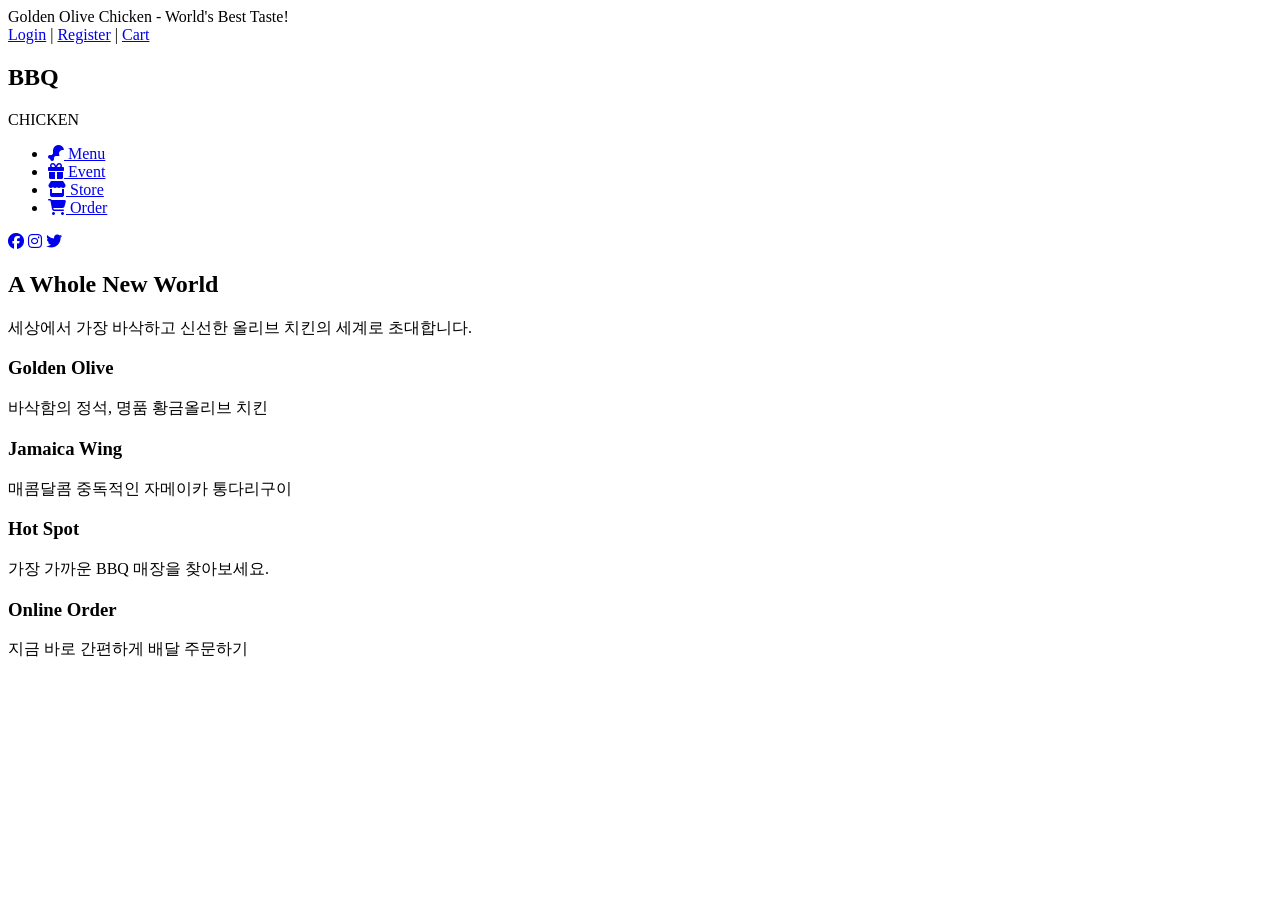
==== index.html @ 69571ec9 "Rename bbq chicken.html to index.html" ====
<!DOCTYPE html>
<html lang="ko">
<head>
    <meta charset="UTF-8">
    <meta name="viewport" content="width=device-width, initial-scale=1.0">
    <title>BBQ Chicken Hot & Crispy</title>
    <!-- 외부 CSS 및 폰트 -->
    <link rel="stylesheet" href="./css/style.css">
    <link rel="stylesheet" href="https://cdnjs.cloudflare.com/ajax/libs/font-awesome/6.4.0/css/all.min.css">
</head>
<body>
    <!-- 상단 유틸리티 메뉴 -->
    <header class="top-header">
        <div class="top-inner">
            <span class="notice">Golden Olive Chicken - World's Best Taste!</span>
            <div class="user-menu">
                <a href="#">Login</a> | <a href="#">Register</a> | <a href="#">Cart</a>
            </div>
        </div>
    </header>

    <!-- 메인 컨테이너 -->
    <div class="wrap">
        <!-- 좌측 사이드 / 네비게이션 영역 -->
        <nav class="side-nav">
            <div class="logo">
                <h2>BBQ</h2>
                <p>CHICKEN</p>
            </div>
            <ul class="menu-list">
                <li><a href="#"><i class="fa-solid fa-drumstick-bite"></i> Menu</a></li>
                <li><a href="#"><i class="fa-solid fa-gift"></i> Event</a></li>
                <li><a href="#"><i class="fa-solid fa-store"></i> Store</a></li>
                <li><a href="#"><i class="fa-solid fa-cart-shopping"></i> Order</a></li>
            </ul>
            <div class="nav-footer">
                <a href="#"><i class="fa-brands fa-facebook"></i></a>
                <a href="#"><i class="fa-brands fa-instagram"></i></a>
                <a href="#"><i class="fa-brands fa-twitter"></i></a>
            </div>
        </nav>

        <!-- 메인 콘텐츠 영역 -->
        <main class="main-content">
            <!-- 배너 섹션 1 -->
            <section class="hero-banner">
                <div class="banner-text">
                    <h1>A Whole New World</h1>
                    <p>세상에서 가장 바삭하고 신선한 올리브 치킨의 세계로 초대합니다.</p>
                </div>
            </section>

            <!-- 서브 그리드 콘텐츠 영역 -->
            <section class="grid-section">
                <div class="box box-1">
                    <h3>Golden Olive</h3>
                    <p>바삭함의 정석, 명품 황금올리브 치킨</p>
                </div>
                <div class="box box-2">
                    <h3>Jamaica Wing</h3>
                    <p>매콤달콤 중독적인 자메이카 통다리구이</p>
                </div>
                <div class="box box-3">
                    <h3>Hot Spot</h3>
                    <p>가장 가까운 BBQ 매장을 찾아보세요.</p>
                </div>
                <div class="box box-4">
                    <h3>Online Order</h3>
                    <p>지금 바로 간편하게 배달 주문하기</p>
                </div>
            </section>
        </main>
    </div>

    <!-- 스크립트 파일 연결 -->
    <script src="./js/custom.js"></script>
</body>
</html>
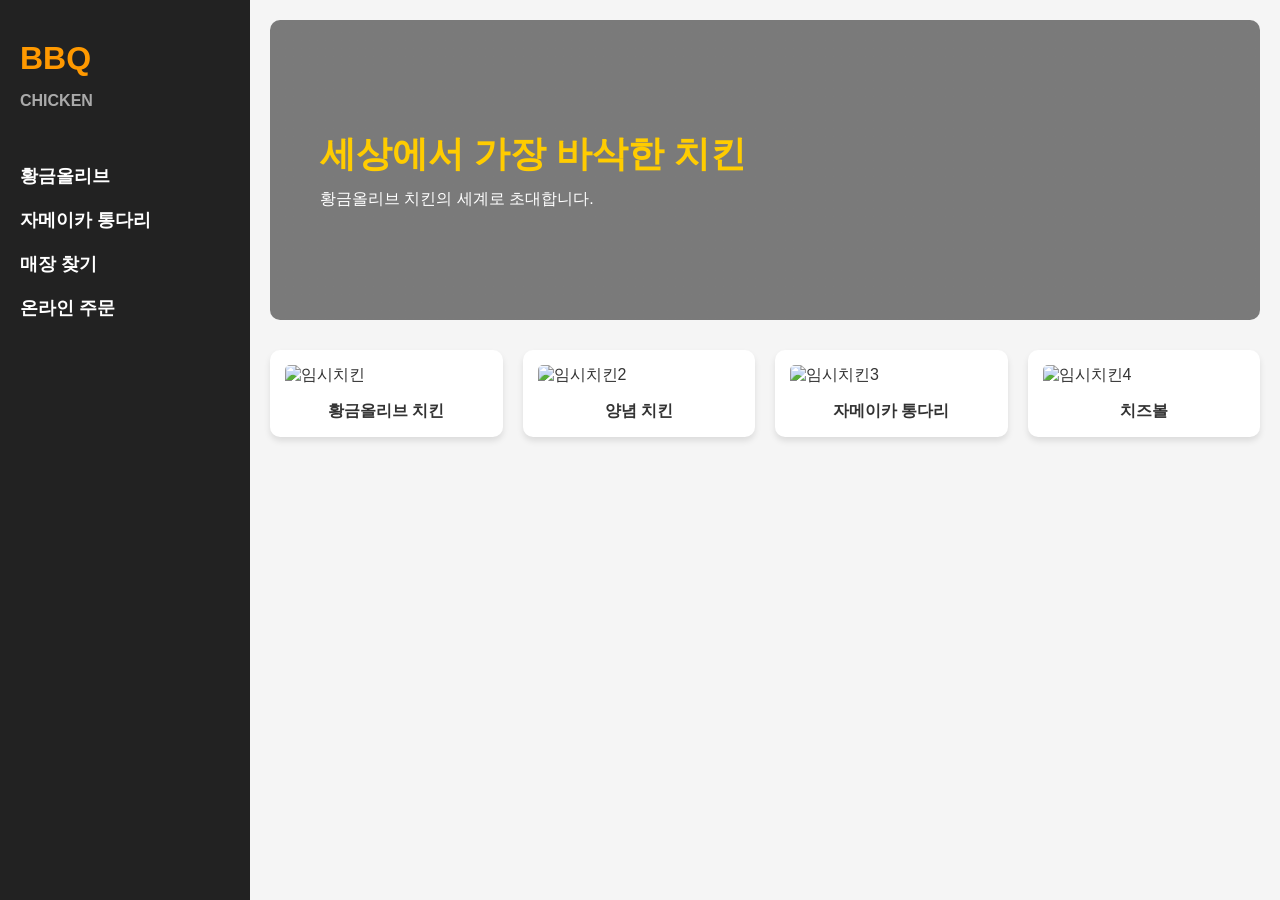
==== commit c264f222: "Add files via upload" ====
--- a/index.html
+++ b/index.html
@@ -3,76 +3,53 @@
 <head>
     <meta charset="UTF-8">
     <meta name="viewport" content="width=device-width, initial-scale=1.0">
-    <title>BBQ Chicken Hot & Crispy</title>
-    <!-- 외부 CSS 및 폰트 -->
-    <link rel="stylesheet" href="./css/style.css">
-    <link rel="stylesheet" href="https://cdnjs.cloudflare.com/ajax/libs/font-awesome/6.4.0/css/all.min.css">
+    <title>BBQ Chicken</title>
+    <!-- CSS 파일 연결 (같은 폴더) -->
+    <link rel="stylesheet" href="style.css">
 </head>
 <body>
-    <!-- 상단 유틸리티 메뉴 -->
-    <header class="top-header">
-        <div class="top-inner">
-            <span class="notice">Golden Olive Chicken - World's Best Taste!</span>
-            <div class="user-menu">
-                <a href="#">Login</a> | <a href="#">Register</a> | <a href="#">Cart</a>
-            </div>
-        </div>
-    </header>
-
-    <!-- 메인 컨테이너 -->
     <div class="wrap">
-        <!-- 좌측 사이드 / 네비게이션 영역 -->
+        <!-- 왼쪽 메뉴바 -->
         <nav class="side-nav">
-            <div class="logo">
-                <h2>BBQ</h2>
-                <p>CHICKEN</p>
-            </div>
+            <h1>BBQ<br><span>CHICKEN</span></h1>
             <ul class="menu-list">
-                <li><a href="#"><i class="fa-solid fa-drumstick-bite"></i> Menu</a></li>
-                <li><a href="#"><i class="fa-solid fa-gift"></i> Event</a></li>
-                <li><a href="#"><i class="fa-solid fa-store"></i> Store</a></li>
-                <li><a href="#"><i class="fa-solid fa-cart-shopping"></i> Order</a></li>
+                <li><a href="#">황금올리브</a></li>
+                <li><a href="#">자메이카 통다리</a></li>
+                <li><a href="#">매장 찾기</a></li>
+                <li><a href="#">온라인 주문</a></li>
             </ul>
-            <div class="nav-footer">
-                <a href="#"><i class="fa-brands fa-facebook"></i></a>
-                <a href="#"><i class="fa-brands fa-instagram"></i></a>
-                <a href="#"><i class="fa-brands fa-twitter"></i></a>
-            </div>
         </nav>
 
-        <!-- 메인 콘텐츠 영역 -->
+        <!-- 오른쪽 메인 화면 -->
         <main class="main-content">
-            <!-- 배너 섹션 1 -->
-            <section class="hero-banner">
-                <div class="banner-text">
-                    <h1>A Whole New World</h1>
-                    <p>세상에서 가장 바삭하고 신선한 올리브 치킨의 세계로 초대합니다.</p>
+            <div class="banner">
+                <h2>세상에서 가장 바삭한 치킨</h2>
+                <p>황금올리브 치킨의 세계로 초대합니다.</p>
+            </div>
+
+            <!-- 사진과 메뉴가 들어가는 반응형 박스들 -->
+            <div class="grid-container">
+                <div class="box">
+                    <img src="https://images.unsplash.com/photo-1626645738196-c2a7c87a8f58?w=500&q=80" alt="임시치킨">
+                    <h3>황금올리브 치킨</h3>
                 </div>
-            </section>
-
-            <!-- 서브 그리드 콘텐츠 영역 -->
-            <section class="grid-section">
-                <div class="box box-1">
-                    <h3>Golden Olive</h3>
-                    <p>바삭함의 정석, 명품 황금올리브 치킨</p>
+                <div class="box">
+                    <img src="https://images.unsplash.com/photo-1604908176997-125f25cc6f3d?w=500&q=80" alt="임시치킨2">
+                    <h3>양념 치킨</h3>
                 </div>
-                <div class="box box-2">
-                    <h3>Jamaica Wing</h3>
-                    <p>매콤달콤 중독적인 자메이카 통다리구이</p>
+                <div class="box">
+                    <img src="https://images.unsplash.com/photo-1569058242253-92a9c755a0ec?w=500&q=80" alt="임시치킨3">
+                    <h3>자메이카 통다리</h3>
                 </div>
-                <div class="box box-3">
-                    <h3>Hot Spot</h3>
-                    <p>가장 가까운 BBQ 매장을 찾아보세요.</p>
+                <div class="box">
+                    <img src="https://images.unsplash.com/photo-1589302168068-964664d93dc0?w=500&q=80" alt="임시치킨4">
+                    <h3>치즈볼</h3>
                 </div>
-                <div class="box box-4">
-                    <h3>Online Order</h3>
-                    <p>지금 바로 간편하게 배달 주문하기</p>
-                </div>
-            </section>
+            </div>
         </main>
     </div>
 
-    <!-- 스크립트 파일 연결 -->
-    <script src="./js/custom.js"></script>
+    <!-- JS 파일 연결 (같은 폴더) -->
+    <script src="custom.js"></script>
 </body>
-</html>
+</html>
--- a/style.css
+++ b/style.css
@@ -0,0 +1,84 @@
+/* 기본 설정 */
+* { margin: 0; padding: 0; box-sizing: border-box; }
+body { font-family: sans-serif; background-color: #f5f5f5; color: #333; }
+a { text-decoration: none; color: inherit; }
+ul { list-style: none; }
+
+/* 전체 틀 */
+.wrap { display: flex; min-height: 100vh; }
+
+/* 왼쪽 메뉴바 */
+.side-nav { width: 250px; background-color: #222; color: white; padding: 40px 20px; }
+.side-nav h1 { color: #ff9900; font-size: 32px; margin-bottom: 50px; }
+.side-nav h1 span { font-size: 16px; color: #aaa; }
+.menu-list li { margin-bottom: 20px; font-size: 18px; font-weight: bold; }
+.menu-list li a:hover { color: #ff9900; }
+
+/* 오른쪽 메인 콘텐츠 */
+.main-content { flex: 1; padding: 20px; }
+
+/* 상단 큰 배너 */
+.banner {
+    background-image: linear-gradient(rgba(0,0,0,0.5), rgba(0,0,0,0.5)), url('https://images.unsplash.com/photo-1626645738196-c2a7c87a8f58?w=1200&q=80');
+    background-size: cover;
+    background-position: center;
+    height: 300px;
+    border-radius: 10px;
+    display: flex;
+    flex-direction: column;
+    justify-content: center;
+    padding-left: 50px;
+    color: white;
+    margin-bottom: 30px;
+}
+.banner h2 { font-size: 36px; color: #ffcc00; margin-bottom: 10px; }
+
+/* 반응형 그리드 박스 (몰디브 예제 스타일) */
+.grid-container {
+    display: grid;
+    grid-template-columns: repeat(4, 1fr);
+    gap: 20px;
+}
+.box {
+    background: white;
+    padding: 15px;
+    border-radius: 10px;
+    box-shadow: 0 4px 6px rgba(0,0,0,0.1);
+    transition: transform 0.3s ease;
+    cursor: pointer;
+}
+.box:hover {
+    transform: translateY(-10px);
+}
+.box img {
+    width: 100%;
+    height: 180px;
+    object-fit: cover;
+    border-radius: 5px;
+    margin-bottom: 15px;
+}
+.box h3 { text-align: center; font-size: 16px; }
+
+/* === 화면 크기에 따라 변하는 반응형 설정 === */
+
+/* 1024px 이하 (태블릿 크기) */
+@media screen and (max-width: 1024px) {
+    .grid-container { grid-template-columns: repeat(2, 1fr); }
+}
+
+/* 780px 이하 (메뉴바가 위로 올라감) */
+@media screen and (max-width: 780px) {
+    .wrap { flex-direction: column; }
+    .side-nav { width: 100%; display: flex; justify-content: space-between; align-items: center; padding: 20px; }
+    .side-nav h1 { margin-bottom: 0; }
+    .menu-list { display: flex; gap: 15px; margin-bottom: 0; }
+    .menu-list li { margin-bottom: 0; font-size: 14px; }
+}
+
+/* 480px 이하 (스마트폰 크기) */
+@media screen and (max-width: 480px) {
+    .grid-container { grid-template-columns: 1fr; }
+    .banner h2 { font-size: 24px; }
+    .banner { padding-left: 20px; }
+    .menu-list { display: none; /* 모바일에서는 메뉴 숨김 처리 */ }
+}
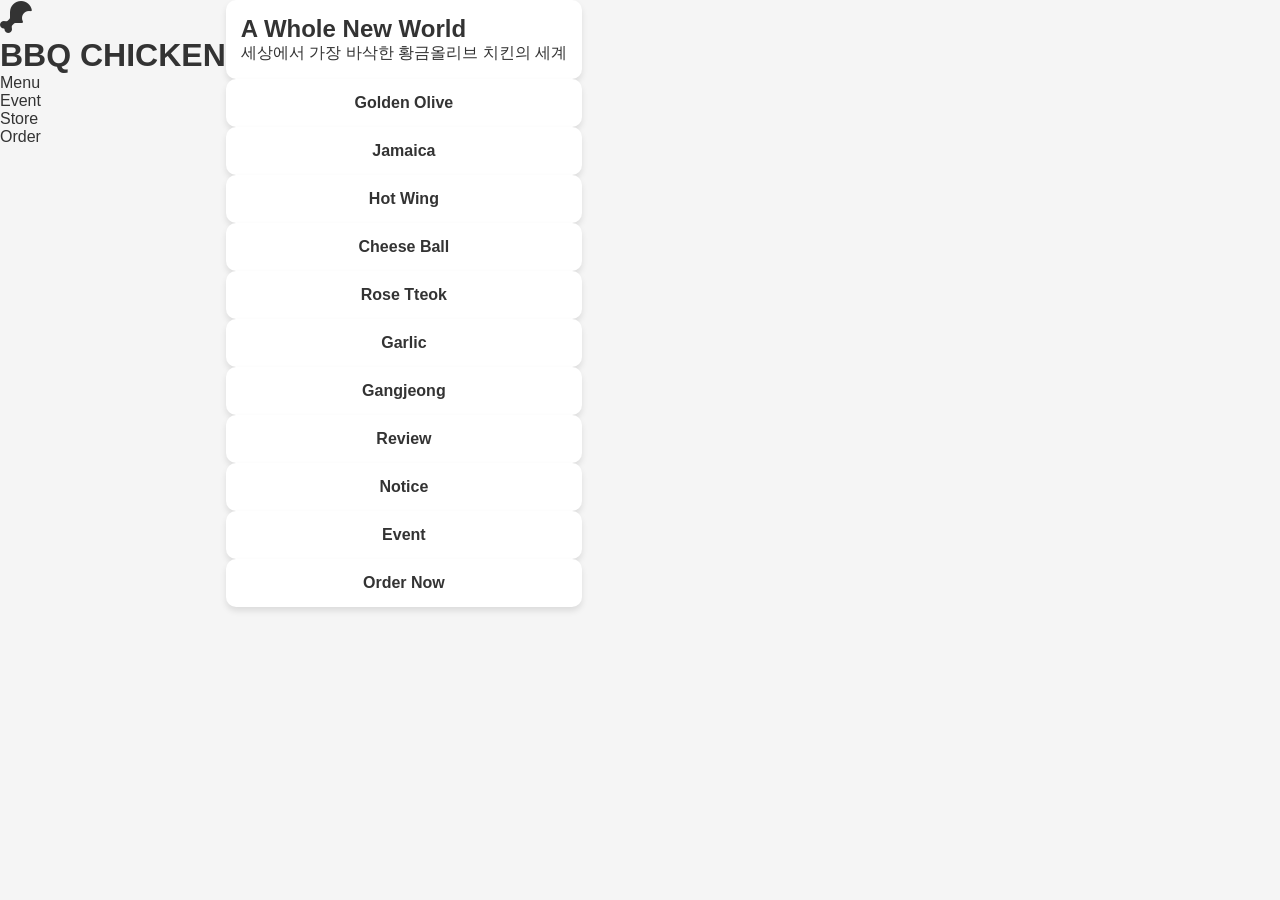
==== commit 8158c5fa: "Update index.html" ====
--- a/index.html
+++ b/index.html
@@ -1,55 +1,50 @@
 <!DOCTYPE html>
 <html lang="ko">
 <head>
+    <!-- 뷰포트 설정 (step1. 준비작업 필수 구문) -->
     <meta charset="UTF-8">
     <meta name="viewport" content="width=device-width, initial-scale=1.0">
-    <title>BBQ Chicken</title>
-    <!-- CSS 파일 연결 (같은 폴더) -->
+    <title>BBQ Chicken 250807</title>
+    <!-- 구글 웹 폰트 및 웹 폰트 아이콘 연결 -->
+    <link href="https://fonts.googleapis.com/css2?family=Poiret+One&display=swap" rel="stylesheet">
+    <link rel="stylesheet" href="https://cdnjs.cloudflare.com/ajax/libs/font-awesome/6.4.0/css/all.min.css">
     <link rel="stylesheet" href="style.css">
 </head>
 <body>
     <div class="wrap">
-        <!-- 왼쪽 메뉴바 -->
-        <nav class="side-nav">
-            <h1>BBQ<br><span>CHICKEN</span></h1>
-            <ul class="menu-list">
-                <li><a href="#">황금올리브</a></li>
-                <li><a href="#">자메이카 통다리</a></li>
-                <li><a href="#">매장 찾기</a></li>
-                <li><a href="#">온라인 주문</a></li>
+        <!-- 좌측/상단 메뉴 -->
+        <header class="header">
+            <h1 class="logo"><i class="fa-solid fa-drumstick-bite"></i><br>BBQ CHICKEN</h1>
+            <ul class="menu">
+                <li><a href="#">Menu</a></li>
+                <li><a href="#">Event</a></li>
+                <li><a href="#">Store</a></li>
+                <li><a href="#">Order</a></li>
             </ul>
-        </nav>
+        </header>
 
-        <!-- 오른쪽 메인 화면 -->
-        <main class="main-content">
-            <div class="banner">
-                <h2>세상에서 가장 바삭한 치킨</h2>
-                <p>황금올리브 치킨의 세계로 초대합니다.</p>
-            </div>
-
-            <!-- 사진과 메뉴가 들어가는 반응형 박스들 -->
-            <div class="grid-container">
-                <div class="box">
-                    <img src="https://images.unsplash.com/photo-1626645738196-c2a7c87a8f58?w=500&q=80" alt="임시치킨">
-                    <h3>황금올리브 치킨</h3>
-                </div>
-                <div class="box">
-                    <img src="https://images.unsplash.com/photo-1604908176997-125f25cc6f3d?w=500&q=80" alt="임시치킨2">
-                    <h3>양념 치킨</h3>
-                </div>
-                <div class="box">
-                    <img src="https://images.unsplash.com/photo-1569058242253-92a9c755a0ec?w=500&q=80" alt="임시치킨3">
-                    <h3>자메이카 통다리</h3>
-                </div>
-                <div class="box">
-                    <img src="https://images.unsplash.com/photo-1589302168068-964664d93dc0?w=500&q=80" alt="임시치킨4">
-                    <h3>치즈볼</h3>
+        <!-- 우측 12개 콘텐츠 박스 영역 -->
+        <main class="container">
+            <!-- step2. 첫 번째 요소만 가로폭을 넓게 지정하기 위한 box1 -->
+            <div class="box box1">
+                <div class="txt">
+                    <h2>A Whole New World</h2>
+                    <p>세상에서 가장 바삭한 황금올리브 치킨의 세계</p>
                 </div>
             </div>
+            <div class="box box2"><h3>Golden Olive</h3></div>
+            <div class="box box3"><h3>Jamaica</h3></div>
+            <div class="box box4"><h3>Hot Wing</h3></div>
+            <div class="box box5"><h3>Cheese Ball</h3></div>
+            <div class="box box6"><h3>Rose Tteok</h3></div>
+            <div class="box box7"><h3>Garlic</h3></div>
+            <div class="box box8"><h3>Gangjeong</h3></div>
+            <div class="box box9"><h3>Review</h3></div>
+            <div class="box box10"><h3>Notice</h3></div>
+            <div class="box box11"><h3>Event</h3></div>
+            <div class="box box12"><h3>Order Now</h3></div>
         </main>
     </div>
-
-    <!-- JS 파일 연결 (같은 폴더) -->
     <script src="custom.js"></script>
 </body>
-</html>+</html>
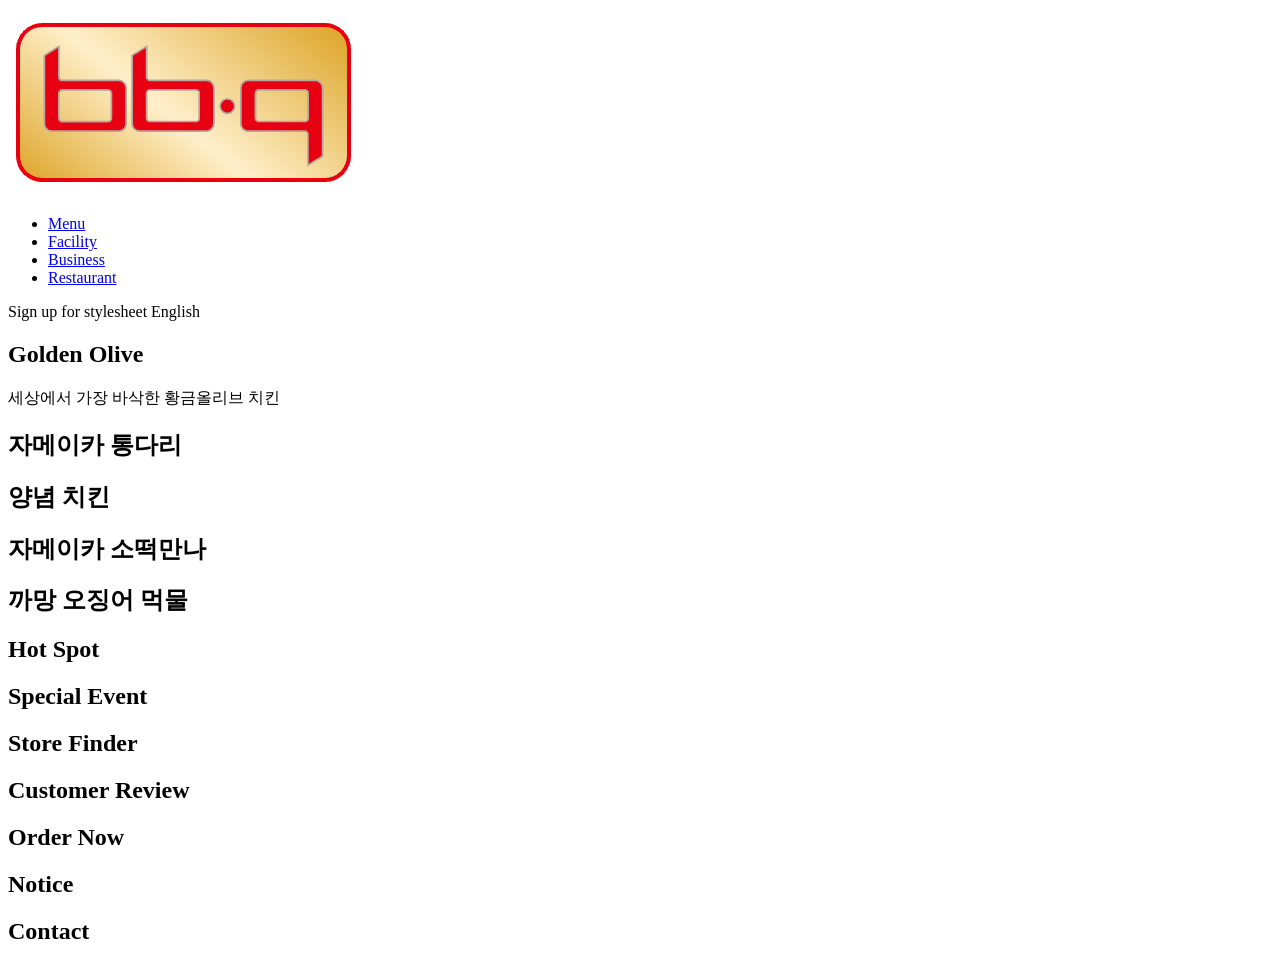
==== commit cc4a0f82: "Create index.html" ====
--- a/index.html
+++ b/index.html
@@ -1,50 +1,60 @@
 <!DOCTYPE html>
 <html lang="ko">
 <head>
-    <!-- 뷰포트 설정 (step1. 준비작업 필수 구문) -->
     <meta charset="UTF-8">
     <meta name="viewport" content="width=device-width, initial-scale=1.0">
-    <title>BBQ Chicken 250807</title>
-    <!-- 구글 웹 폰트 및 웹 폰트 아이콘 연결 -->
+    <title>BBQ Chicken Responsive</title>
+    <!-- 구글 폰트 -->
     <link href="https://fonts.googleapis.com/css2?family=Poiret+One&display=swap" rel="stylesheet">
-    <link rel="stylesheet" href="https://cdnjs.cloudflare.com/ajax/libs/font-awesome/6.4.0/css/all.min.css">
-    <link rel="stylesheet" href="style.css">
+    <!-- css 폴더 안의 style.css 연결 -->
+    <link rel="stylesheet" href="css/style.css">
+    <!-- js 폴더 안의 prefixfree.min.js 연결 -->
+    <script src="js/prefixfree.min.js"></script>
 </head>
 <body>
-    <div class="wrap">
-        <!-- 좌측/상단 메뉴 -->
-        <header class="header">
-            <h1 class="logo"><i class="fa-solid fa-drumstick-bite"></i><br>BBQ CHICKEN</h1>
-            <ul class="menu">
-                <li><a href="#">Menu</a></li>
-                <li><a href="#">Event</a></li>
-                <li><a href="#">Store</a></li>
-                <li><a href="#">Order</a></li>
-            </ul>
-        </header>
+    <header id="header">
+        <div class="logo">
+            <!-- img 폴더 안의 logo.png 연결 -->
+            <a href="#"><img src="img/logo.png" alt="BBQ 로고"></a>
+        </div>
+        <ul class="gnb">
+            <li><a href="#">Menu</a></li>
+            <li><a href="#">Facility</a></li>
+            <li><a href="#">Business</a></li>
+            <li><a href="#">Restaurant</a></li>
+        </ul>
+    </header>
 
-        <!-- 우측 12개 콘텐츠 박스 영역 -->
-        <main class="container">
-            <!-- step2. 첫 번째 요소만 가로폭을 넓게 지정하기 위한 box1 -->
-            <div class="box box1">
-                <div class="txt">
-                    <h2>A Whole New World</h2>
-                    <p>세상에서 가장 바삭한 황금올리브 치킨의 세계</p>
-                </div>
+    <div id="sub_bar">
+        <span>Sign up for stylesheet</span>
+        <span>English</span>
+    </div>
+
+    <main id="container">
+        <!-- 1번: 황금올리브 -->
+        <section class="box">
+            <div class="inner_txt">
+                <h1>Golden Olive</h1>
+                <p>세상에서 가장 바삭한 황금올리브 치킨</p>
             </div>
-            <div class="box box2"><h3>Golden Olive</h3></div>
-            <div class="box box3"><h3>Jamaica</h3></div>
-            <div class="box box4"><h3>Hot Wing</h3></div>
-            <div class="box box5"><h3>Cheese Ball</h3></div>
-            <div class="box box6"><h3>Rose Tteok</h3></div>
-            <div class="box box7"><h3>Garlic</h3></div>
-            <div class="box box8"><h3>Gangjeong</h3></div>
-            <div class="box box9"><h3>Review</h3></div>
-            <div class="box box10"><h3>Notice</h3></div>
-            <div class="box box11"><h3>Event</h3></div>
-            <div class="box box12"><h3>Order Now</h3></div>
-        </main>
-    </div>
-    <script src="custom.js"></script>
+        </section>
+        <!-- 2번: 자메이카 통다리 -->
+        <section class="box"><h2>자메이카 통다리</h2></section>
+        <!-- 3번: 양념 치킨 -->
+        <section class="box"><h2>양념 치킨</h2></section>
+        <!-- 4번: 자메이카 소떡만나 -->
+        <section class="box"><h2>자메이카 소떡만나</h2></section>
+        <!-- 5번: 까망 오징어 먹물 -->
+        <section class="box"><h2>까망 오징어 먹물</h2></section>
+
+        <!-- 6~10번 박스 -->
+        <section class="box"><h2>Hot Spot</h2></section>
+        <section class="box"><h2>Special Event</h2></section>
+        <section class="box"><h2>Store Finder</h2></section>
+        <section class="box"><h2>Customer Review</h2></section>
+        <section class="box"><h2>Order Now</h2></section>
+        <section class="box"><h2>Notice</h2></section>
+        <section class="box"><h2>Contact</h2></section>
+    </main>
 </body>
 </html>
